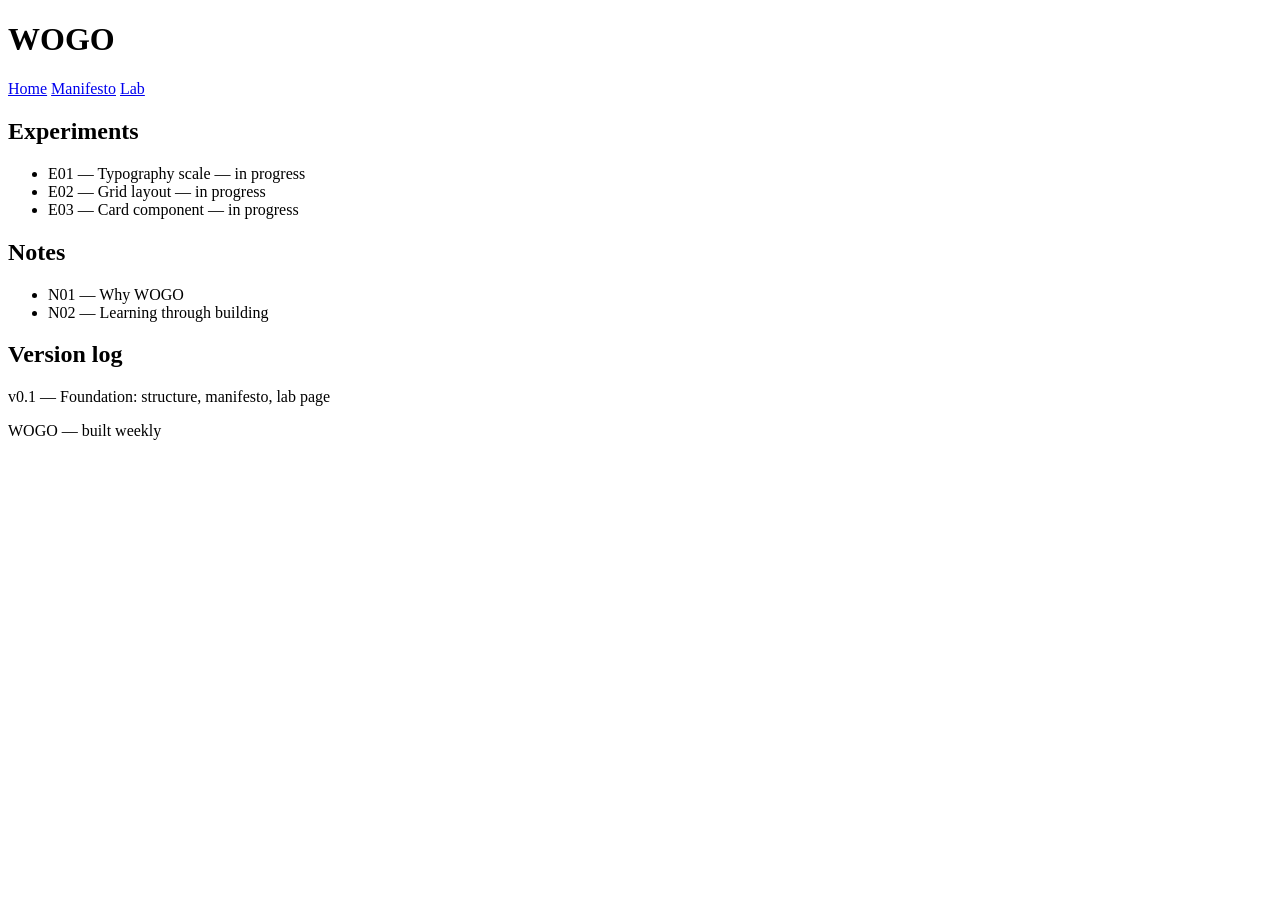
==== lab.html @ bbd9c906 "WOGO — add base structure and CSS" ====
<!DOCTYPE html>
<html lang="en">
<head>
    <meta charset="UTF-8">
    <title>Lab — WOGO</title>
    <link rel="stylesheet" href="css/style.css">
</head>
<body>

<header>
    <h1>WOGO</h1>
    <nav>
        <a href="index.html">Home</a>
        <a href="manifesto.html">Manifesto</a>
        <a href="lab.html">Lab</a>
    </nav>
</header>

<main>

<section>
    <h2>Experiments</h2>
    <ul>
        <li>E01 — Typography scale — in progress</li>
        <li>E02 — Grid layout — in progress</li>
        <li>E03 — Card component — in progress</li>
    </ul>
</section>

<section>
    <h2>Notes</h2>
    <ul>
        <li>N01 — Why WOGO</li>
        <li>N02 — Learning through building</li>
    </ul>
</section>

<section>
    <h2>Version log</h2>
    <p>v0.1 — Foundation: structure, manifesto, lab page</p>
</section>

</main>

<footer>
    <p>WOGO — built weekly</p>
</footer>

</body>
</html>
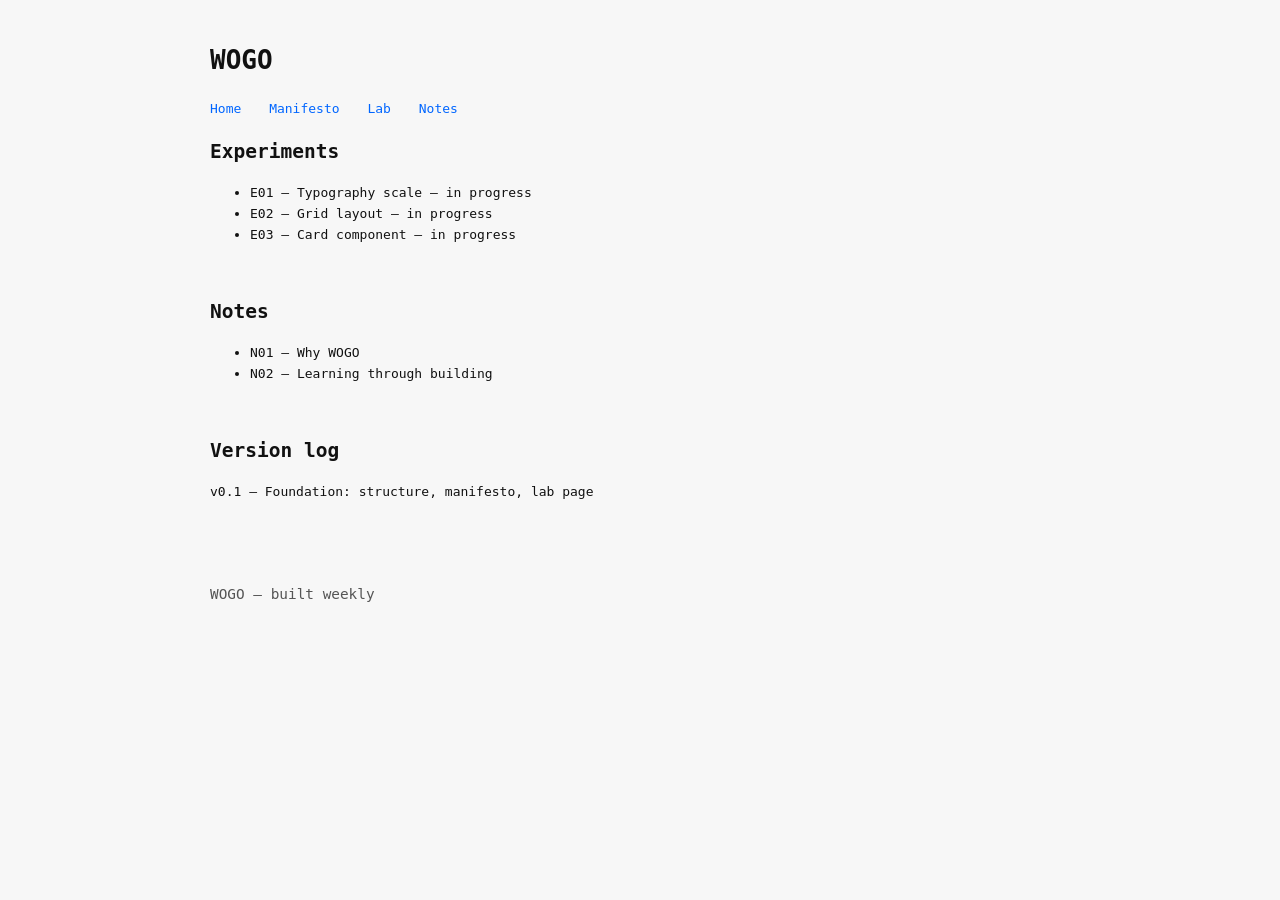
==== commit 6f5032c8: "Create Notes page and drawer layout" ====
--- a/lab.html
+++ b/lab.html
@@ -13,6 +13,7 @@
         <a href="index.html">Home</a>
         <a href="manifesto.html">Manifesto</a>
         <a href="lab.html">Lab</a>
+        <a href="notes.html">Notes</a>
     </nav>
 </header>
 
--- a/css/style.css
+++ b/css/style.css
@@ -0,0 +1,96 @@
+/* Base */
+body {
+    background-color: #f7f7f7;
+    color: #111;
+    font-family: monospace;
+    max-width: 860px;
+    margin: 40px auto;
+    line-height: 1.6;
+    padding: 0 20px;
+}
+
+/* Links */
+a {
+    color: #0066ff;
+    text-decoration: none;
+}
+
+a:hover {
+    text-decoration: underline;
+}
+
+/* Navigation spacing */
+nav a {
+    margin-right: 20px;
+}
+
+/* Buttons */
+button,
+.btn {
+    background-color: #f7f7f7;
+    color: #0066ff;
+    border: 1px solid #0066ff;
+    padding: 10px 18px;
+    font-family: monospace;
+    cursor: pointer;
+    transition: all 0.25s ease;
+}
+
+/* Hover gradient */
+button:hover,
+.btn:hover {
+    color: white;
+    background: linear-gradient(90deg, #0066ff, #4da3ff);
+    border-color: #0066ff;
+}
+
+/* Simple sections spacing */
+section {
+    margin-bottom: 50px;
+}
+
+/* Footer */
+footer {
+    margin-top: 80px;
+    font-size: 0.9rem;
+    opacity: 0.7;
+}
+
+
+/*CSS Notes TIROIR*/
+
+/* La pile */
+.note{
+  border:1px solid var(--line);
+  border-radius:var(--r);
+  background:rgba(255,255,255,.10);
+  overflow:hidden;
+
+  /* effet “fiches qui se recouvrent” */
+  margin-top: calc(var(--tab) * -0.55);
+  position:relative;
+}
+.note:first-child{ margin-top:0; }
+
+/* L’onglet (titre visible) */
+.note > summary{
+  height:var(--tab);
+  display:flex;
+  align-items:center;
+  justify-content:space-between;
+  padding:0 0px;
+  cursor:pointer;
+
+  border-bottom:1px solid var(--line);
+  background:rgba(255,255,255,.06);
+}
+
+/* enlève le triangle par défaut */
+.note > summary::-webkit-details-marker{ display:none; }
+.note > summary::marker{ content:""; }
+
+/* Le contenu */
+.note .note-body{ padding:16px 0px; line-height:1.6; }
+
+/* La note ouverte passe au-dessus */
+.note[open]{ z-index:2; }
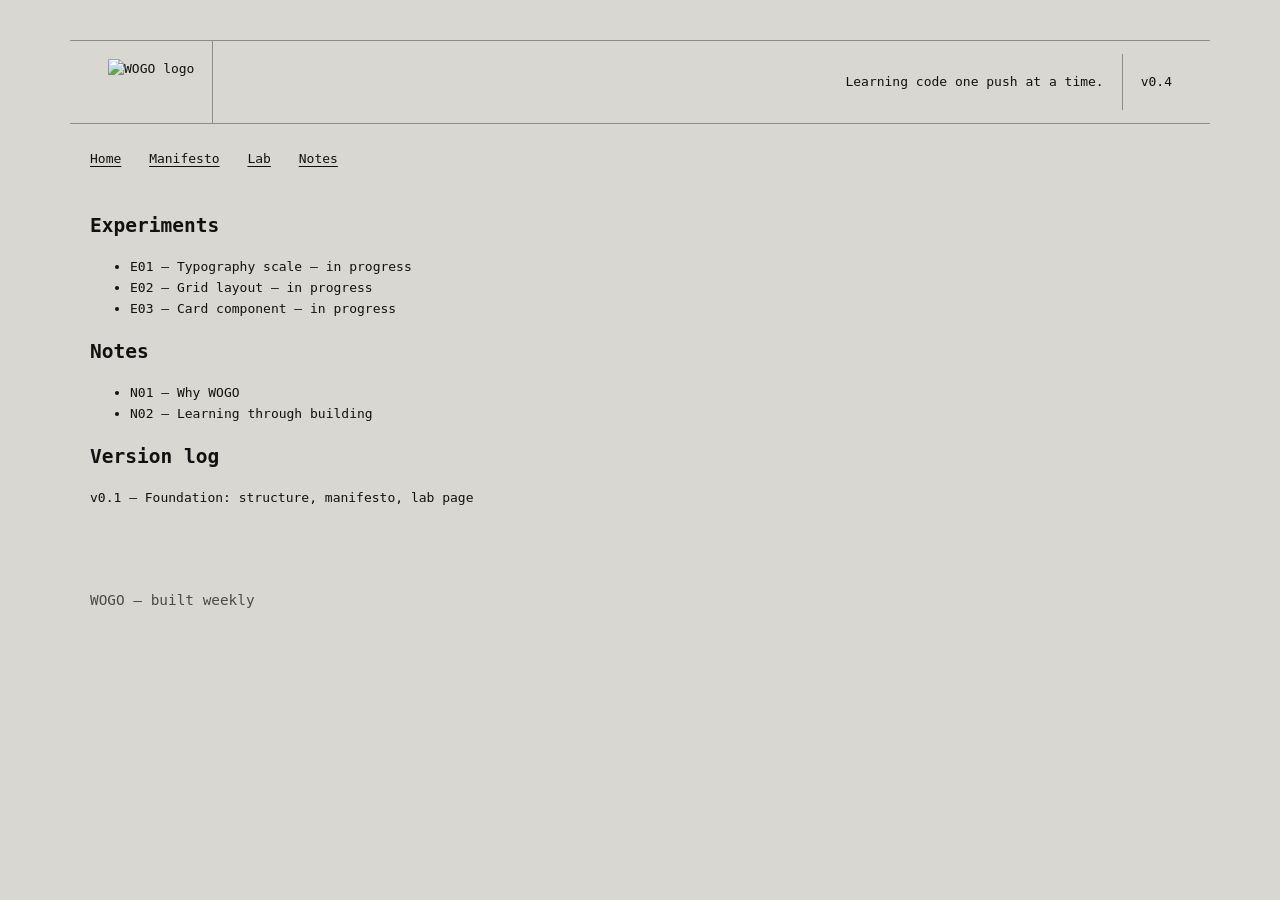
==== commit 7e09fce8: "WOGO v0.4 – Header" ====
--- a/lab.html
+++ b/lab.html
@@ -7,15 +7,23 @@
 </head>
 <body>
 
-<header>
-    <h1>WOGO</h1>
-    <nav>
+<header class="site-header">
+    <div class="header-col header-logo">
+        <img src="assets/logo-wogo.svg" alt="WOGO logo">
+    </div>
+    <div class="header-col header-tagline">
+        <p>Learning code one push at a time.</p>
+    </div>
+    <div class="header-col header-version">
+        <span>v0.4</span>
+</header>
+
+ <nav class="navbar">
         <a href="index.html">Home</a>
         <a href="manifesto.html">Manifesto</a>
         <a href="lab.html">Lab</a>
         <a href="notes.html">Notes</a>
-    </nav>
-</header>
+</nav>
 
 <main>
 
--- a/css/style.css
+++ b/css/style.css
@@ -1,96 +1,201 @@
+:root{
+  --bg: #d9d7d1;
+  --ink: #111;
+  --line: rgba(0,0,0,.35);
+  --stroke: 1px;
+  --tab: 52px;
+  --r: 10px;
+  --pad: 18px;
+  --gutter: 20px;
+}
+
 /* Base */
-body {
-    background-color: #f7f7f7;
-    color: #111;
-    font-family: monospace;
-    max-width: 860px;
-    margin: 40px auto;
-    line-height: 1.6;
-    padding: 0 20px;
+body{
+  background: var(--bg);
+  color: var(--ink);
+  font-family: monospace;
+  margin: 0;
+  line-height: 1.6;
+}
+
+/* Layout global */
+main, footer{
+  max-width: 1100px;
+  margin: 40px auto;
+  padding: 0 20px;
+}
+
+/* Header layout */
+.site-header,
+.site-nav{
+  max-width: 1100px;
+  margin: 40px auto 0;
+  padding: 0 20px;
+}
+
+/* Header */
+.site-header{
+  display: grid;
+  grid-template-columns: auto 1fr auto;
+  align-items: center;
+
+  border-top: var(--stroke) solid var(--line);
+  border-bottom: var(--stroke) solid var(--line)
+}
+
+.header-col{
+  padding: 18px; /* ou var(--pad) si tu veux */
+}
+
+.header-col:not(:last-child){
+  border-right: var(--stroke) solid var(--line);
+}
+
+.header-logo img{
+  height: 46px;
+  display: block;
+}
+
+.header-tagline{
+  text-align: right;
+}
+
+.header-tagline p{
+  margin: 0;
+}
+
+.header-version{
+  text-align: right;
+}
+
+/* Nav */
+.navbar{
+  max-width: 1100px;
+  margin: 25px auto 0;
+  padding: 0 20px;
+}
+
+.navbar a{
+  margin-right: 20px;
 }
 
 /* Links */
-a {
-    color: #0066ff;
-    text-decoration: none;
-}
-
-a:hover {
-    text-decoration: underline;
-}
-
-/* Navigation spacing */
-nav a {
-    margin-right: 20px;
-}
-
-/* Buttons */
-button,
-.btn {
-    background-color: #f7f7f7;
-    color: #0066ff;
-    border: 1px solid #0066ff;
-    padding: 10px 18px;
-    font-family: monospace;
-    cursor: pointer;
-    transition: all 0.25s ease;
-}
-
-/* Hover gradient */
-button:hover,
-.btn:hover {
-    color: white;
-    background: linear-gradient(90deg, #0066ff, #4da3ff);
-    border-color: #0066ff;
-}
-
-/* Simple sections spacing */
-section {
-    margin-bottom: 50px;
+a{
+  color: inherit;
+  text-decoration: underline;
+  text-underline-offset: 3px;
 }
 
 /* Footer */
-footer {
-    margin-top: 80px;
-    font-size: 0.9rem;
-    opacity: 0.7;
-}
-
-
-/*CSS Notes TIROIR*/
-
-/* La pile */
+footer{
+  margin-top: 80px;
+  font-size: 0.9rem;
+  opacity: 0.7;
+}
+
+/* ===== Notes — grille ===== */
+
+.page-notes{
+  display: grid;
+  grid-template-columns: 220px 1fr;
+  gap: 24px;
+  border-top: var(--stroke) solid var(--line);
+  padding-top: 18px;
+}
+
+.page-notes h2{
+  grid-column: 1 / -1;
+  margin: 0 0 8px;
+}
+
+.page-notes > p{
+  grid-column: 1 / 2;
+  margin: 0;
+  opacity: .8;
+}
+
+.notes-stack{
+  grid-column: 2 / 3;
+  margin: 0;
+}
+
+/* ===== Notes — tiroir propre ===== */
+
 .note{
-  border:1px solid var(--line);
-  border-radius:var(--r);
-  background:rgba(255,255,255,.10);
-  overflow:hidden;
-
-  /* effet “fiches qui se recouvrent” */
-  margin-top: calc(var(--tab) * -0.55);
-  position:relative;
-}
-.note:first-child{ margin-top:0; }
-
-/* L’onglet (titre visible) */
+  border-bottom: var(--stroke) solid var(--line);
+  background: transparent;
+  overflow: hidden;
+
+  /* étire la ligne jusqu’au bord droit du container */
+  padding-right: var(--gutter);
+  margin-right: calc(-1 * var(--gutter));
+}
+
+/* Ligne du haut pour la première note */
+.note:first-child{
+  border-top: var(--stroke) solid var(--line);
+
+  padding-right: var(--gutter);
+  margin-right: calc(-1 * var(--gutter));
+}
+
+/* Onglet */
 .note > summary{
-  height:var(--tab);
-  display:flex;
-  align-items:center;
-  justify-content:space-between;
-  padding:0 0px;
-  cursor:pointer;
-
-  border-bottom:1px solid var(--line);
-  background:rgba(255,255,255,.06);
-}
-
-/* enlève le triangle par défaut */
+  display: flex;
+  align-items: center;
+  padding: 0 var(--pad);
+  height: var(--tab);
+  cursor: pointer;
+}
+
+/* Titre prend toute la place dispo */
+.note-title{
+  flex: 1;
+}
+
+/* Meta aligné à droite */
+.note-meta{
+  margin-left: auto;
+  opacity: .6;
+  font-size: .9em;
+}
+
+/* Petite barre verticale */
+.note-meta::after{
+  content: "|";
+  margin: 0 12px;
+  opacity: .4;
+}
+
+/* Plus complètement à droite */
+.note-toggle::after{
+  content: "+";
+  font-size: 1.8rem;
+}
+
+.note[open] .note-toggle::after{
+  content: "−";
+}
+
+.note[open] .note-toggle::after{
+  content: "−";
+}
+
+/* Supprimer le triangle natif */
 .note > summary::-webkit-details-marker{ display:none; }
 .note > summary::marker{ content:""; }
 
-/* Le contenu */
-.note .note-body{ padding:16px 0px; line-height:1.6; }
-
-/* La note ouverte passe au-dessus */
-.note[open]{ z-index:2; }
+/* Fermée = seulement l'onglet visible */
+.note:not([open]){
+  height: var(--tab);
+}
+
+/* Évite la double ligne quand fermé */
+.note:not([open]) > summary{
+  border-bottom: 0;
+}
+
+/* Contenu */
+.note .note-body{
+  padding: 16px var(--pad) 22px;
+}
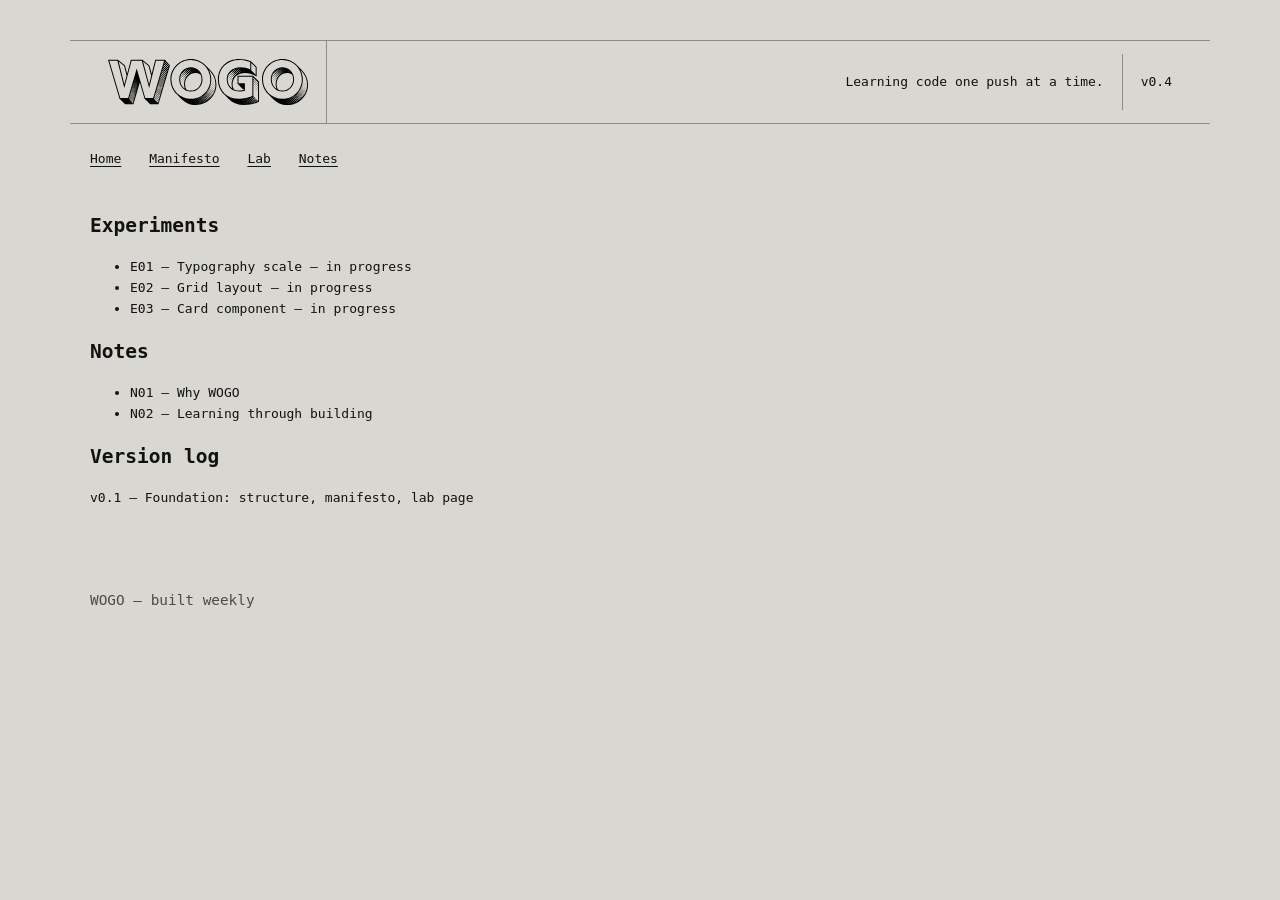
==== commit cca5ad69: "Fix logo path case" ====
--- a/lab.html
+++ b/lab.html
@@ -9,7 +9,7 @@
 
 <header class="site-header">
     <div class="header-col header-logo">
-        <img src="assets/logo-wogo.svg" alt="WOGO logo">
+        <img src="Assets/logo-wogo.svg" alt="WOGO logo">
     </div>
     <div class="header-col header-tagline">
         <p>Learning code one push at a time.</p>
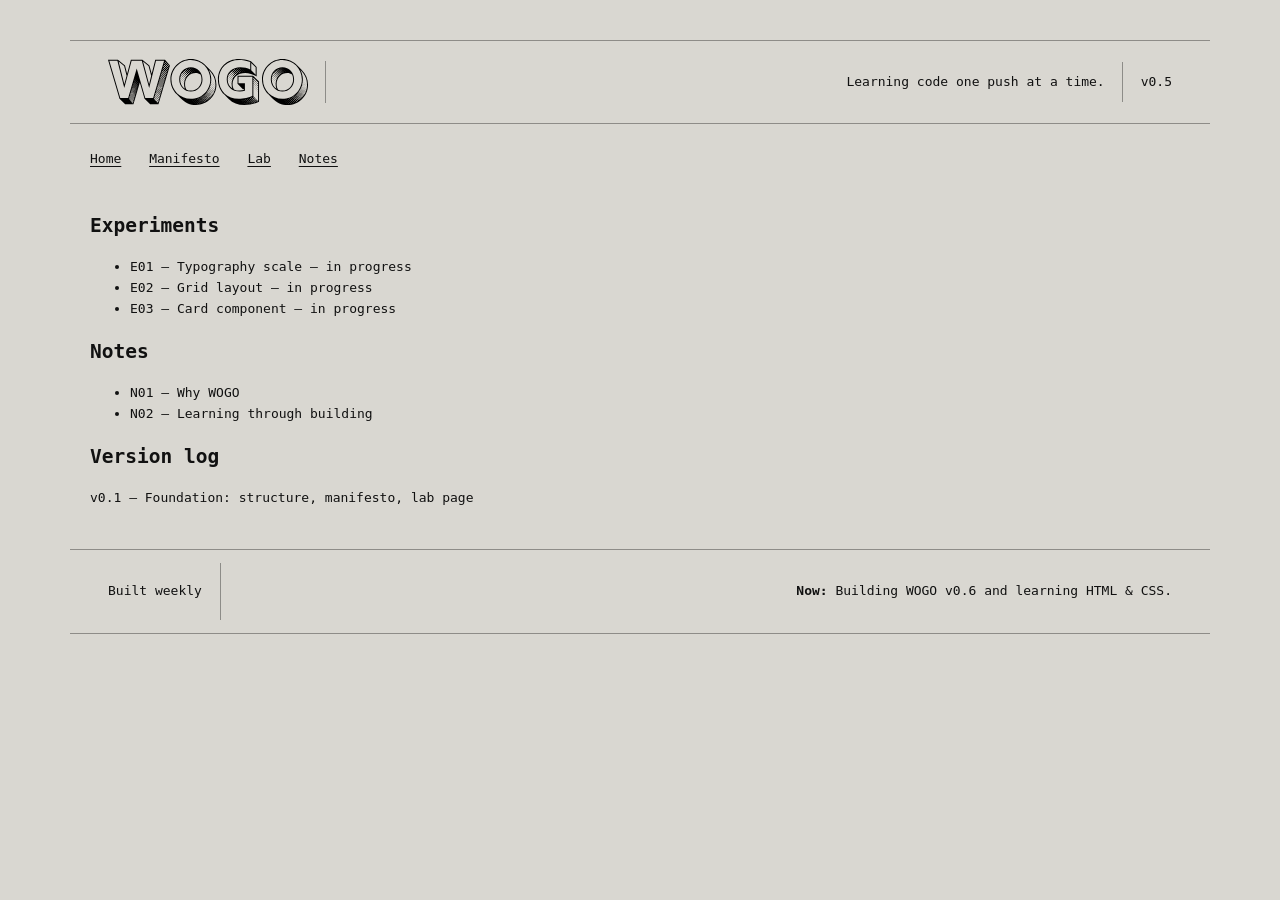
==== commit 3045b5e3: "0.5 Footer" ====
--- a/lab.html
+++ b/lab.html
@@ -5,27 +5,32 @@
     <title>Lab — WOGO</title>
     <link rel="stylesheet" href="css/style.css">
 </head>
-<body>
 
-<header class="site-header">
+
+<header class="site-header container">
     <div class="header-col header-logo">
         <img src="Assets/logo-wogo.svg" alt="WOGO logo">
     </div>
+
     <div class="header-col header-tagline">
         <p>Learning code one push at a time.</p>
     </div>
+
     <div class="header-col header-version">
-        <span>v0.4</span>
+        <span>v0.5</span>
+    </div>
 </header>
 
- <nav class="navbar">
+<body>
+
+ <nav class="navbar container">
         <a href="index.html">Home</a>
         <a href="manifesto.html">Manifesto</a>
         <a href="lab.html">Lab</a>
         <a href="notes.html">Notes</a>
 </nav>
 
-<main>
+<main class="container">
 
 <section>
     <h2>Experiments</h2>
@@ -51,8 +56,13 @@
 
 </main>
 
-<footer>
-    <p>WOGO — built weekly</p>
+<footer class="site-footer container">
+    <div class="footer-col footer-tagline">
+        <span>Built weekly</span>
+    </div>
+    <div class="footer-col footer-update">
+        <p><strong>Now:</strong> Building WOGO v0.6 and learning HTML & CSS.</p>
+    </div>
 </footer>
 
 </body>
--- a/css/style.css
+++ b/css/style.css
@@ -3,13 +3,25 @@
   --ink: #111;
   --line: rgba(0,0,0,.35);
   --stroke: 1px;
+
   --tab: 52px;
   --r: 10px;
   --pad: 18px;
   --gutter: 20px;
-}
-
-/* Base */
+
+  /* Layout */
+  --container: 1100px;
+  --space-lg: 40px;
+  --space-md: 25px;
+
+  /* Header separators */
+  --header-gap: 6px;
+  --header-gap-1: 20px;
+  --header-gap-2: 8px;
+}
+
+/* ================= BASE ================= */
+
 body{
   background: var(--bg);
   color: var(--ink);
@@ -18,80 +30,122 @@
   line-height: 1.6;
 }
 
-/* Layout global */
-main, footer{
-  max-width: 1100px;
-  margin: 40px auto;
-  padding: 0 20px;
-}
-
-/* Header layout */
-.site-header,
-.site-nav{
-  max-width: 1100px;
-  margin: 40px auto 0;
-  padding: 0 20px;
-}
-
-/* Header */
-.site-header{
-  display: grid;
-  grid-template-columns: auto 1fr auto;
-  align-items: center;
-
-  border-top: var(--stroke) solid var(--line);
-  border-bottom: var(--stroke) solid var(--line)
-}
-
-.header-col{
-  padding: 18px; /* ou var(--pad) si tu veux */
-}
-
-.header-col:not(:last-child){
-  border-right: var(--stroke) solid var(--line);
-}
-
-.header-logo img{
-  height: 46px;
-  display: block;
-}
-
-.header-tagline{
-  text-align: right;
-}
-
-.header-tagline p{
-  margin: 0;
-}
-
-.header-version{
-  text-align: right;
-}
-
-/* Nav */
-.navbar{
-  max-width: 1100px;
-  margin: 25px auto 0;
-  padding: 0 20px;
-}
-
-.navbar a{
-  margin-right: 20px;
-}
-
-/* Links */
 a{
   color: inherit;
   text-decoration: underline;
   text-underline-offset: 3px;
 }
 
-/* Footer */
-footer{
-  margin-top: 80px;
-  font-size: 0.9rem;
-  opacity: 0.7;
-}
+/* ================= CONTAINER ================= */
+
+.container{
+  max-width: var(--container);
+  margin-left: auto;
+  margin-right: auto;
+  padding: 0 20px;
+}
+
+/* ================= SPACING (marges) ================= */
+
+.site-header{ margin-top: var(--space-lg); }
+.navbar{ margin-top: var(--space-md); }
+main{ margin: var(--space-lg) auto; }
+.site-footer{ margin-top: var(--space-lg); }
+
+/* ================= HEADER + FOOTER (structure commune) ================= */
+
+.site-header,
+.site-footer{
+  display: grid;
+  grid-template-columns: auto 1fr auto;
+  align-items: center;
+  border-top: var(--stroke) solid var(--line);
+  border-bottom: var(--stroke) solid var(--line);
+}
+
+.header-col,
+.footer-col{
+  padding: var(--pad);
+}
+
+/* ================= HEADER (séparateurs coupés) ================= */
+
+.header-col{
+  position: relative;
+}
+
+/* on enlève le border vertical dans le header */
+.site-header .header-col:not(:last-child){
+  border-right: 0;
+}
+
+/* séparateur vertical "coupé" */
+.site-header .header-col:not(:last-child)::after{
+  content: "";
+  position: absolute;
+  right: 0;
+  top: var(--header-gap);
+  bottom: var(--header-gap);
+  width: var(--stroke);
+  background: var(--line);
+}
+
+/* réglages par séparateur */
+.site-header .header-col:nth-child(1)::after{
+  top: var(--header-gap-1);
+  bottom: var(--header-gap-1);
+}
+
+.site-header .header-col:nth-child(2)::after{
+  top: var(--header-gap-2);
+  bottom: var(--header-gap-2);
+}
+
+/* logo */
+.header-logo{
+  display: flex;
+  align-items: center;
+  justify-content: center;
+}
+
+.header-logo img{
+  height: 46px;
+  display: block;
+}
+
+/* textes */
+.header-tagline,
+.header-version{
+  text-align: right;
+}
+
+.header-tagline p{
+  margin: 0;
+}
+
+/* ================= NAV ================= */
+
+.navbar a{
+  margin-right: 20px;
+}
+
+/* ================= FOOTER ================= */
+
+.footer-col:not(:last-child){
+  border-right: var(--stroke) solid var(--line);
+}
+
+.footer-tagline{
+  text-align: left;
+}
+
+.footer-update{
+  text-align: right;
+}
+
+/* ===================================================================== */
+/* ======================= Notes — NE PAS TOUCHER ======================= */
+/* ===================================================================== */
 
 /* ===== Notes — grille ===== */
 
@@ -177,10 +231,6 @@
   content: "−";
 }
 
-.note[open] .note-toggle::after{
-  content: "−";
-}
-
 /* Supprimer le triangle natif */
 .note > summary::-webkit-details-marker{ display:none; }
 .note > summary::marker{ content:""; }
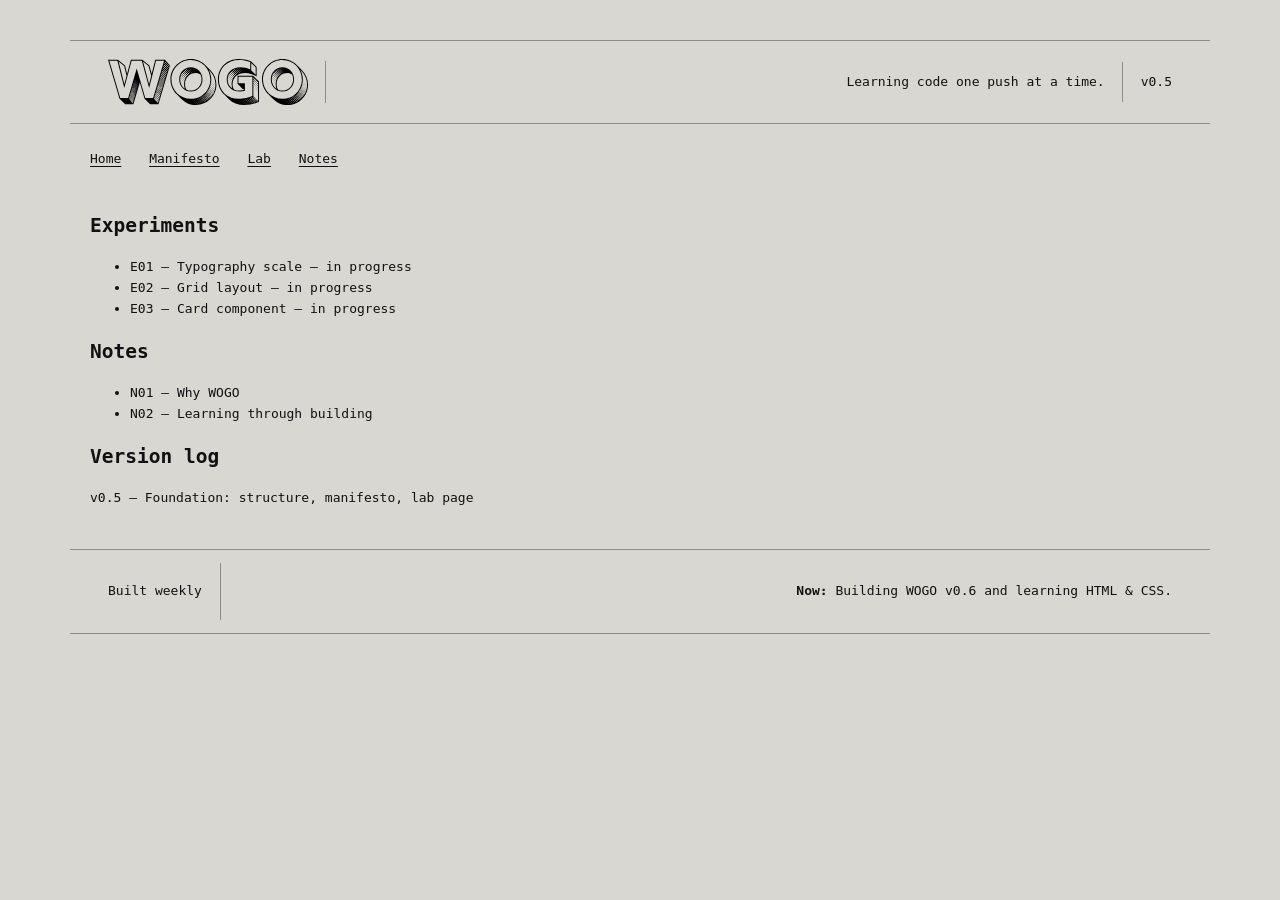
==== commit e558d958: "style: nettoyage variables CSS — suppression --r, harmonisation --gutter" ====
--- a/lab.html
+++ b/lab.html
@@ -51,7 +51,7 @@
 
 <section>
     <h2>Version log</h2>
-    <p>v0.1 — Foundation: structure, manifesto, lab page</p>
+    <p>v0.5 — Foundation: structure, manifesto, lab page</p>
 </section>
 
 </main>
--- a/css/style.css
+++ b/css/style.css
@@ -5,7 +5,6 @@
   --stroke: 1px;
 
   --tab: 52px;
-  --r: 10px;
   --pad: 18px;
   --gutter: 20px;
 
@@ -42,7 +41,7 @@
   max-width: var(--container);
   margin-left: auto;
   margin-right: auto;
-  padding: 0 20px;
+  padding: 0 var(--gutter);
 }
 
 /* ================= SPACING (marges) ================= */
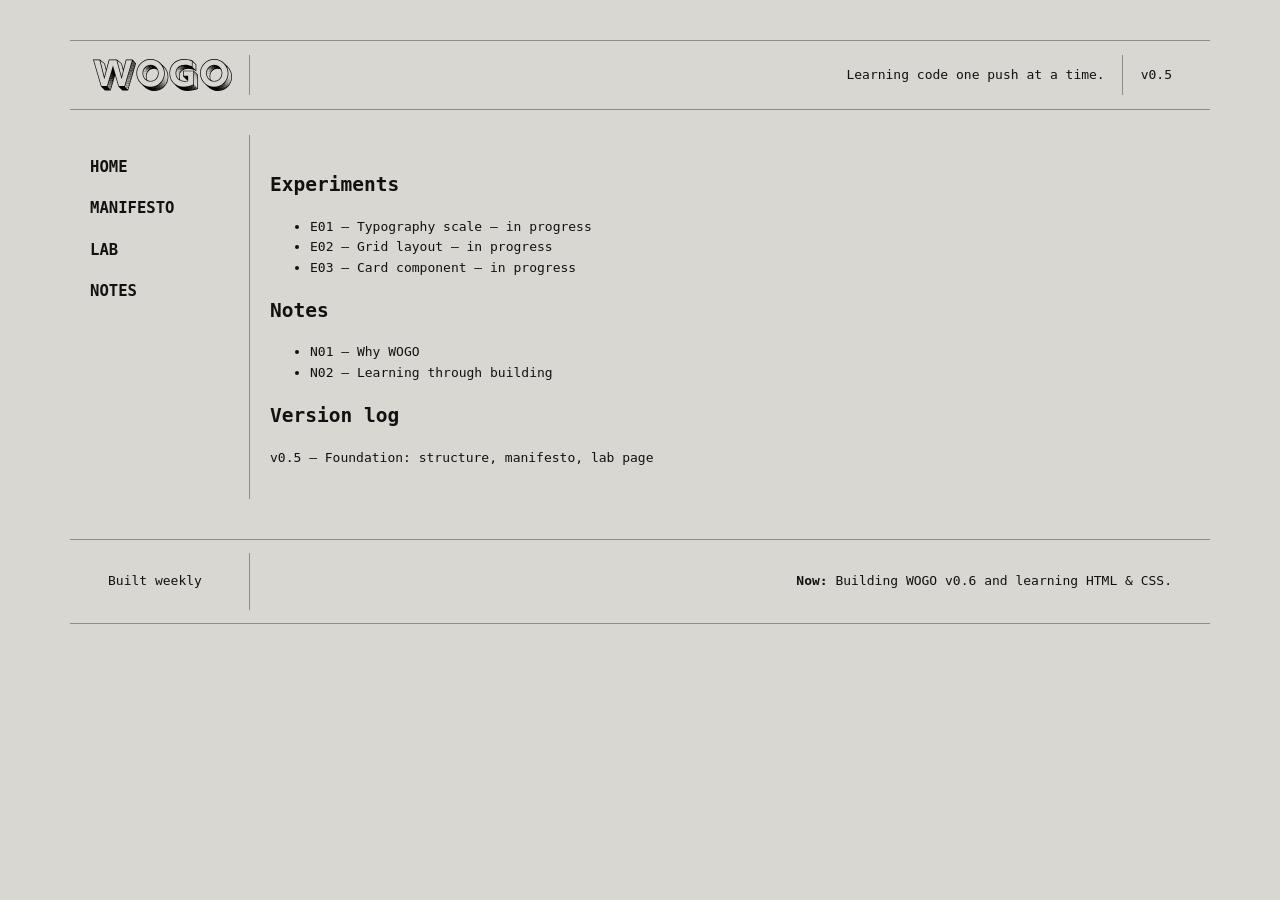
==== commit bf01ebd3: "Menu Sidebar" ====
--- a/lab.html
+++ b/lab.html
@@ -2,6 +2,7 @@
 <html lang="en">
 <head>
     <meta charset="UTF-8">
+    <meta name="viewport" content="width=device-width, initial-scale=1">
     <title>Lab — WOGO</title>
     <link rel="stylesheet" href="css/style.css">
 </head>
@@ -21,16 +22,16 @@
     </div>
 </header>
 
-<body>
+<div class="layout container">
 
- <nav class="navbar container">
-        <a href="index.html">Home</a>
-        <a href="manifesto.html">Manifesto</a>
-        <a href="lab.html">Lab</a>
-        <a href="notes.html">Notes</a>
+<nav class="sidebar">
+    <a href="index.html">Home</a>
+    <a href="manifesto.html">Manifesto</a>
+    <a href="lab.html">Lab</a>
+    <a href="notes.html">Notes</a>
 </nav>
 
-<main class="container">
+<main>
 
 <section>
     <h2>Experiments</h2>
@@ -56,6 +57,8 @@
 
 </main>
 
+</div>
+
 <footer class="site-footer container">
     <div class="footer-col footer-tagline">
         <span>Built weekly</span>
--- a/css/style.css
+++ b/css/style.css
@@ -10,12 +10,13 @@
 
   /* Layout */
   --container: 1100px;
+  --sidebar: 160px;
   --space-lg: 40px;
   --space-md: 25px;
 
   /* Header separators */
   --header-gap: 6px;
-  --header-gap-1: 20px;
+  --header-gap-1: 14px;
   --header-gap-2: 8px;
 }
 
@@ -46,17 +47,15 @@
 
 /* ================= SPACING (marges) ================= */
 
-.site-header{ margin-top: var(--space-lg); }
-.navbar{ margin-top: var(--space-md); }
-main{ margin: var(--space-lg) auto; }
-.site-footer{ margin-top: var(--space-lg); }
+.site-header{ margin-top: var(--space-lg); grid-template-columns: var(--sidebar) 1fr auto; }
+.layout{ margin-top: var(--space-md); margin-bottom: var(--space-lg); }
+.site-footer{ margin-top: var(--space-lg); grid-template-columns: var(--sidebar) 1fr; }
 
 /* ================= HEADER + FOOTER (structure commune) ================= */
 
 .site-header,
 .site-footer{
   display: grid;
-  grid-template-columns: auto 1fr auto;
   align-items: center;
   border-top: var(--stroke) solid var(--line);
   border-bottom: var(--stroke) solid var(--line);
@@ -104,12 +103,13 @@
 .header-logo{
   display: flex;
   align-items: center;
-  justify-content: center;
+  justify-content: flex-end;
 }
 
 .header-logo img{
-  height: 46px;
+  height: 32px;
   display: block;
+  margin: 0 auto;
 }
 
 /* textes */
@@ -122,10 +122,45 @@
   margin: 0;
 }
 
-/* ================= NAV ================= */
-
-.navbar a{
-  margin-right: 20px;
+/* ================= LAYOUT (sidebar + main) ================= */
+
+.layout{
+  display: grid;
+  grid-template-columns: var(--sidebar) 1fr;
+}
+
+/* ================= SIDEBAR (nav) ================= */
+
+.sidebar{
+  border-right: var(--stroke) solid var(--line);
+  padding: var(--pad) var(--pad) var(--pad) 0;
+  display: flex;
+  flex-direction: column;
+  gap: 14px;
+}
+
+.sidebar a{
+  display: block;
+  text-decoration: none;
+  font-size: 1.2em;
+  text-transform: uppercase;
+  font-weight: bold;
+}
+
+.sidebar a::after{
+  content: " ↗";
+  font-weight: 400;
+  font-size: 1.1em;
+  margin-left: 2px;
+  opacity: 0;
+}
+
+.sidebar a:hover::after{
+  opacity: 0.4;
+}
+
+.layout > main{
+  padding: var(--pad) 0 var(--pad) var(--gutter);
 }
 
 /* ================= FOOTER ================= */
@@ -152,7 +187,6 @@
   display: grid;
   grid-template-columns: 220px 1fr;
   gap: 24px;
-  border-top: var(--stroke) solid var(--line);
   padding-top: 18px;
 }
 
@@ -247,4 +281,62 @@
 /* Contenu */
 .note .note-body{
   padding: 16px var(--pad) 22px;
+}
+
+/* ================= RESPONSIVE — MOBILE ================= */
+
+@media (max-width: 600px) {
+
+  /* Header : logo + version uniquement, on masque le tagline */
+  .site-header{
+    grid-template-columns: auto 1fr;
+  }
+
+  .header-tagline{
+    display: none;
+  }
+
+  /* On supprime les séparateurs verticaux (logique 3 colonnes) */
+  .site-header .header-col::after{
+    display: none;
+  }
+
+  /* Sidebar : retour en horizontal au-dessus du contenu */
+  .layout{
+    grid-template-columns: 1fr;
+  }
+
+  .sidebar{
+    border-right: none;
+    border-bottom: var(--stroke) solid var(--line);
+    flex-direction: row;
+    flex-wrap: wrap;
+    gap: 8px;
+    padding: var(--pad) 0;
+  }
+
+  .layout > main{
+    padding: var(--pad) 0 0;
+  }
+
+  /* Footer : colonnes empilées */
+  .site-footer{
+    grid-template-columns: 1fr;
+  }
+
+  .footer-col:not(:last-child){
+    border-right: none;
+    border-bottom: var(--stroke) solid var(--line);
+  }
+
+  /* Notes : une seule colonne */
+  .page-notes{
+    grid-template-columns: 1fr;
+  }
+
+  .page-notes > p,
+  .notes-stack{
+    grid-column: 1 / -1;
+  }
+
 }
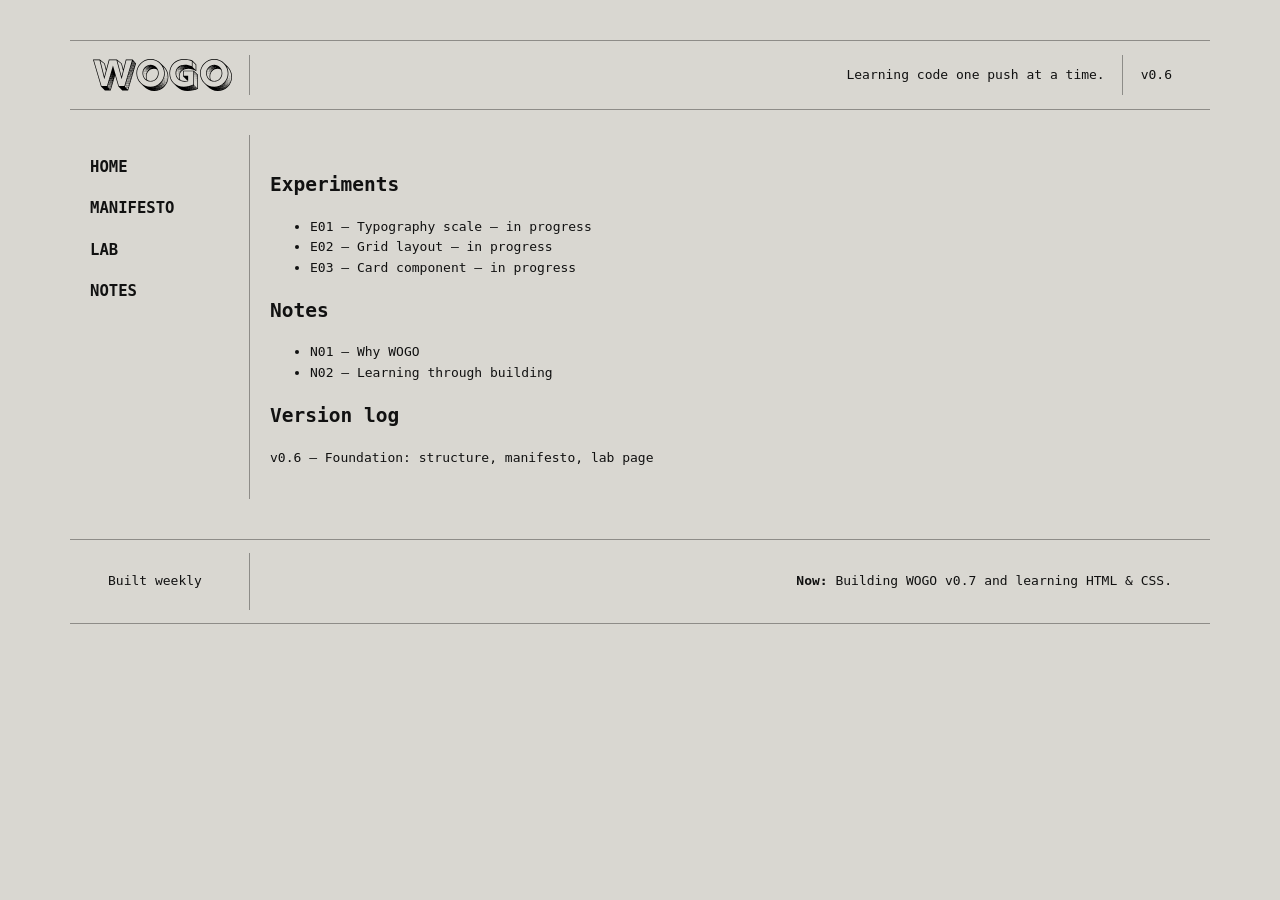
==== commit 68a5afec: "O.6" ====
--- a/lab.html
+++ b/lab.html
@@ -18,7 +18,7 @@
     </div>
 
     <div class="header-col header-version">
-        <span>v0.5</span>
+        <span>v0.6</span>
     </div>
 </header>
 
@@ -52,7 +52,7 @@
 
 <section>
     <h2>Version log</h2>
-    <p>v0.5 — Foundation: structure, manifesto, lab page</p>
+    <p>v0.6 — Foundation: structure, manifesto, lab page</p>
 </section>
 
 </main>
@@ -64,7 +64,7 @@
         <span>Built weekly</span>
     </div>
     <div class="footer-col footer-update">
-        <p><strong>Now:</strong> Building WOGO v0.6 and learning HTML & CSS.</p>
+        <p><strong>Now:</strong> Building WOGO v0.7 and learning HTML & CSS.</p>
     </div>
 </footer>
 
